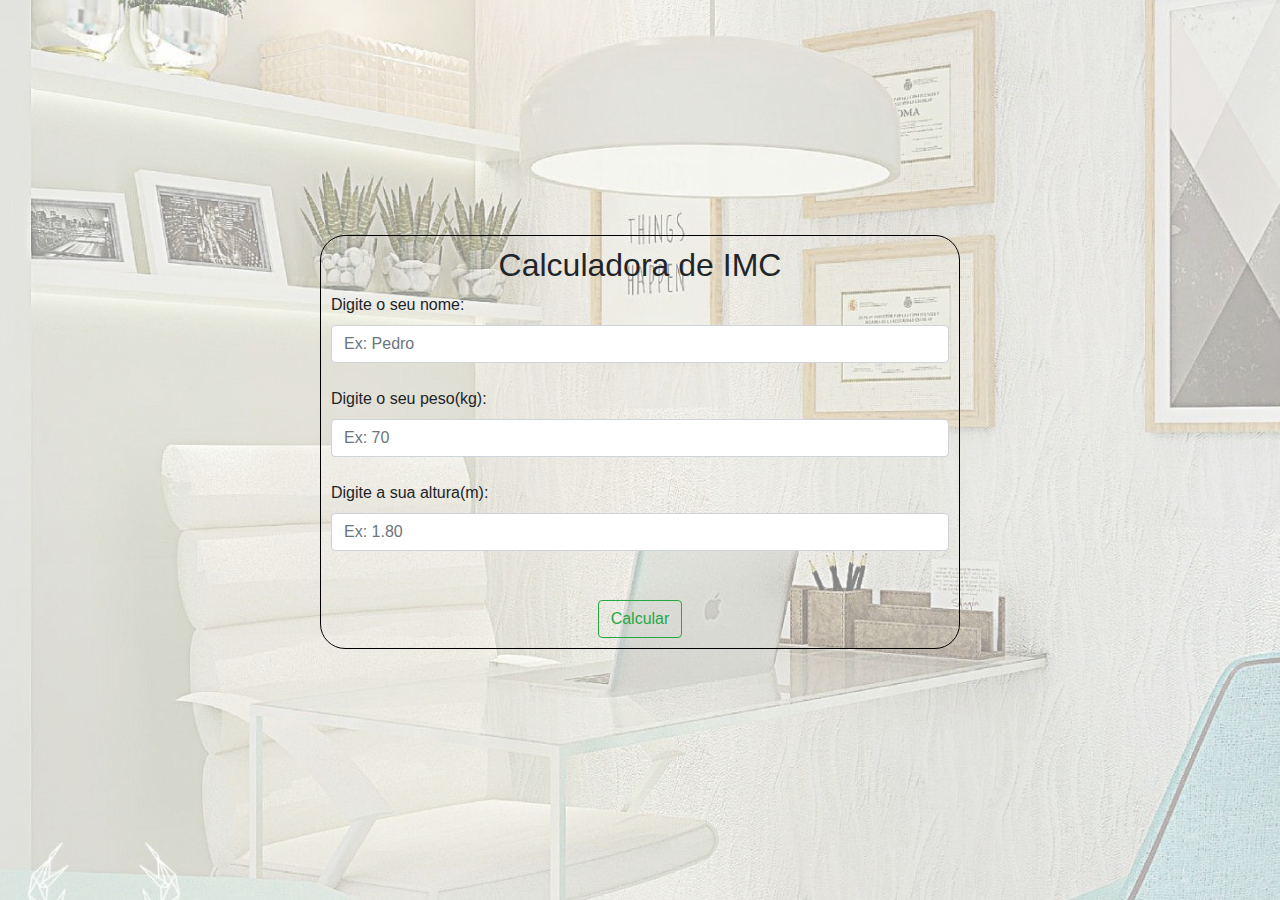
==== index.html @ 1312e8ba "Versão final e funcional do site de IMC" ====
<!DOCTYPE html>
<html>
<meta http-equiv="Content-Type" content="text/html; charset=utf-8">
<head>
<title>CALCULO DE IMC DA DOUTORA JULIA</title>
<link rel="stylesheet" type="text/css" href="style.css">
<link rel="stylesheet" type="text/css" href="bootstrap.min.css">
</head>

<body>

<div class="main">
<div class="form-group formulario">

      <div class="centering">
      <h2>Calculadora de IMC</h2>
      </div>

	<div class="row">

        <div class="col-lg-12">
        <label for="nome">Digite o seu nome:</label>
        <input type="text" id='nome' class="form-control input" required placeholder="Ex: Pedro">
        </div>

     </div><br>

    <div class="row">

        <div class="col-lg-12">
        <label for="peso">Digite o seu peso(kg):</label>
        <input type="text" id='peso' class="form-control input" required placeholder="Ex: 70">
        </div>

     </div><br>

     <div class="row">

        <div class="col-lg-12 ">
        <label for="altura">Digite a sua altura(m):</label>
        <input type="text" id='altura' class="form-control" required placeholder="Ex: 1.80">
        </div>

     </div><br>
        <div style="margin-bottom: 25px;" class="centering" id='resultado'>
        </div>

	<div class="centering">

        <button type="submit" class="btn btn-outline-success botao" id='calcular'>Calcular</button>
    	</div>

</div>
</div>
<script src="script.js"></script>
</body>

</html>
---- style.css ----
.main{
	background-image: url("wall.png");
	background-size: 100%;
	background-repeat: no-repeat;
	background-position: center;
	width: 100vw;
	height: 100vh;
	display: flex;
	align-content: center;
	align-items: center;
	justify-content: center;
	justify-items: center;
}

.formulario{
	width: 50%;
	padding: 10px;
	border-width: 1px;
	border-color: black;
	border-radius: 25px;
	border-style: solid;
	align-self: center;
	justify-self: center;
}

.centering{
	width: 100%;
	display: flex;
	align-content: center;
	align-items: center;
	justify-items: center;
	justify-content: center;
}

.input{
	background-color: #abc4eb;
}
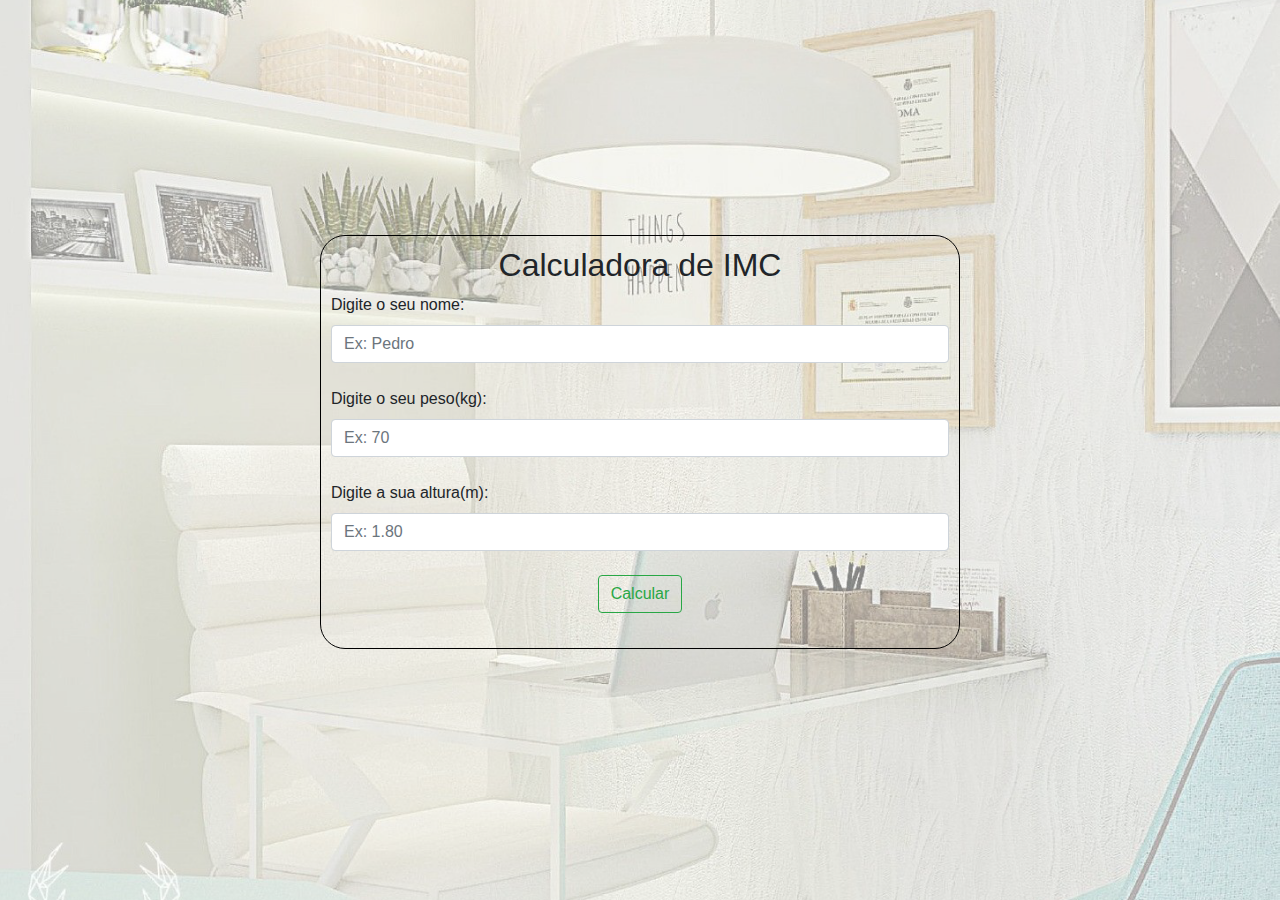
==== commit cf3af180: "Update index.html" ====
--- a/index.html
+++ b/index.html
@@ -29,7 +29,7 @@
 
         <div class="col-lg-12">
         <label for="peso">Digite o seu peso(kg):</label>
-        <input type="text" id='peso' class="form-control input" required placeholder="Ex: 70">
+        <input type="number" id='peso' class="form-control input" required placeholder="Ex: 70">
         </div>
 
      </div><br>
@@ -38,12 +38,11 @@
 
         <div class="col-lg-12 ">
         <label for="altura">Digite a sua altura(m):</label>
-        <input type="text" id='altura' class="form-control" required placeholder="Ex: 1.80">
+        <input type="number" id='altura' class="form-control" required placeholder="Ex: 1.80">
         </div>
 
      </div><br>
         <div style="margin-bottom: 25px;" class="centering" id='resultado'>
-        </div>
 
 	<div class="centering">
 
@@ -55,4 +54,4 @@
 <script src="script.js"></script>
 </body>
 
-</html>+</html>
